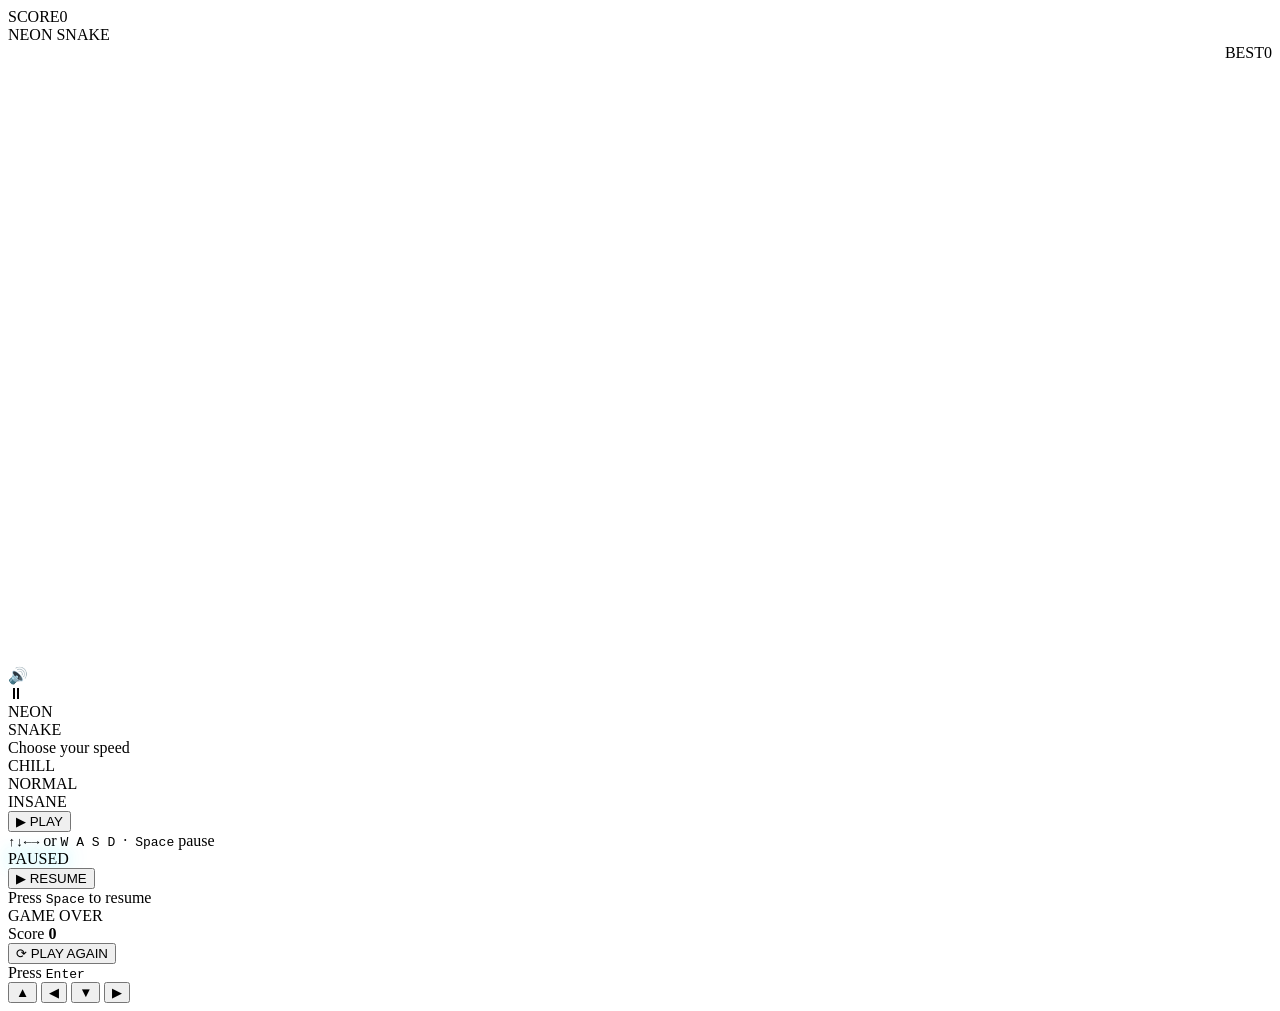
==== index.html @ dd7fa383 "Add initial HTML structure" ====
<!DOCTYPE html>
<html lang="en">
<head>
<meta charset="UTF-8" />
<meta name="viewport" content="width=device-width, initial-scale=1.0, maximum-scale=1.0, user-scalable=no" />
<title>NEON SNAKE</title>
<link rel="preconnect" href="https://fonts.googleapis.com">
<link rel="preconnect" href="https://fonts.gstatic.com" crossorigin>
<link href="https://fonts.googleapis.com/css2?family=Press+Start+2P&family=VT323&display=swap" rel="stylesheet">
<link rel="stylesheet" href="css/style.css">
</head>
<body>
  
<div class="wrap">
  <div class="hud">
    <div class="stat"><span class="lab">SCORE</span><span class="val" id="score">0</span></div>
    <div class="title">NEON&nbsp;SNAKE</div>
    <div class="stat hi" style="text-align:right"><span class="lab">BEST</span><span class="val" id="best">0</span></div>
  </div>

  <div class="stage">
    <canvas id="game" width="600" height="600"></canvas>

    <div class="tools">
      <div class="tool" id="muteBtn" title="Sound">🔊</div>
      <div class="tool" id="pauseBtn" title="Pause">⏸</div>
    </div>

    <!-- START -->
    <div class="screen" id="startScreen">
      <div class="big">NEON<br><span class="s2">SNAKE</span></div>
      <div class="hint">Choose your speed</div>
      <div class="modes" id="modes">
        <div class="mode" data-mode="chill">CHILL</div>
        <div class="mode on" data-mode="normal">NORMAL</div>
        <div class="mode" data-mode="insane">INSANE</div>
      </div>
      <button class="play" id="startBtn">▶ PLAY</button>
      <div class="hint"><kbd>↑</kbd><kbd>↓</kbd><kbd>←</kbd><kbd>→</kbd> or <kbd>W A S D</kbd> &nbsp;·&nbsp; <kbd>Space</kbd> pause</div>
    </div>

    <!-- PAUSE -->
    <div class="screen hide" id="pauseScreen">
      <div class="big" style="color:var(--cyan);text-shadow:0 0 18px rgba(0,240,255,.7)">PAUSED</div>
      <button class="play" id="resumeBtn">▶ RESUME</button>
      <div class="hint">Press <kbd>Space</kbd> to resume</div>
    </div>

    <!-- GAME OVER -->
    <div class="screen over hide" id="overScreen">
      <div class="big">GAME OVER</div>
      <div class="sub">Score <b id="finalScore">0</b></div>
      <div class="sub" id="newBest" style="display:none;color:var(--gold)">★ NEW BEST! ★</div>
      <button class="play" id="retryBtn">⟳ PLAY AGAIN</button>
      <div class="hint">Press <kbd>Enter</kbd></div>
    </div>
  </div>

  <div class="pad" id="pad">
    <button class="up"    data-dir="up">▲</button>
    <button class="left"  data-dir="left">◀</button>
    <button class="down"  data-dir="down">▼</button>
    <button class="right" data-dir="right">▶</button>
  </div>
</div>

<script src="js/index.js"></script>
</body>
</html>
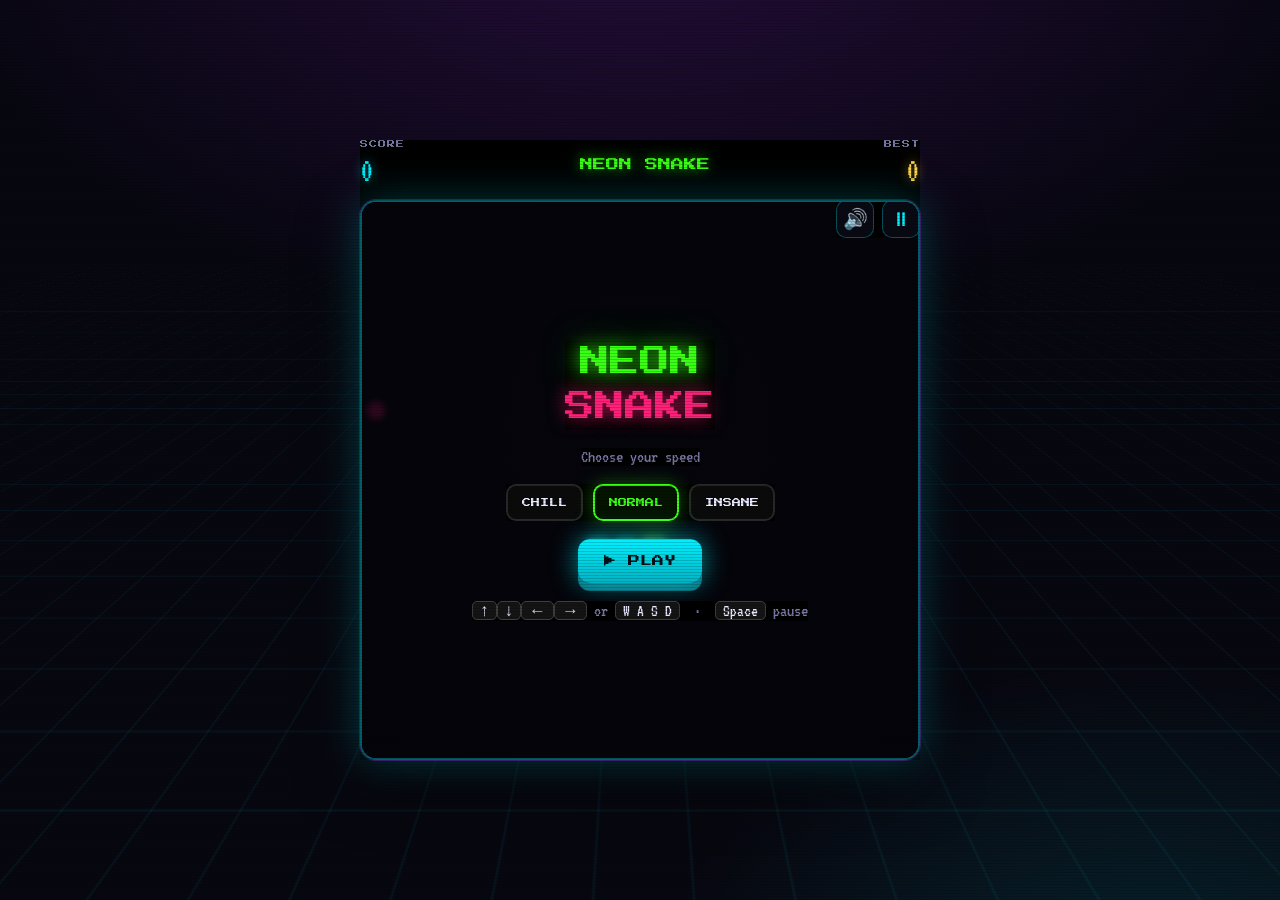
==== commit 1ed1d9dd: "Update stylesheet and script paths for SnakeGame" ====
--- a/index.html
+++ b/index.html
@@ -7,7 +7,7 @@
 <link rel="preconnect" href="https://fonts.googleapis.com">
 <link rel="preconnect" href="https://fonts.gstatic.com" crossorigin>
 <link href="https://fonts.googleapis.com/css2?family=Press+Start+2P&family=VT323&display=swap" rel="stylesheet">
-<link rel="stylesheet" href="css/style.css">
+<link rel="stylesheet" href="SnakeGame/css/style.css">
 </head>
 <body>
   
@@ -64,6 +64,6 @@
   </div>
 </div>
 
-<script src="js/index.js"></script>
+<script src="SnakeGame/js/index.js"></script>
 </body>
 </html>
--- a/SnakeGame/css/style.css
+++ b/SnakeGame/css/style.css
@@ -0,0 +1,205 @@
+:root{
+  --bg:#070710;
+  --panel:rgba(12,12,26,.82);
+  --green:#39ff14;
+  --cyan:#00f0ff;
+  --pink:#ff2079;
+  --purple:#b026ff;
+  --gold:#ffd54a;
+  --ink:#e8e8ff;
+  --dim:#7a7aa8;
+}
+*{margin:0;padding:0;box-sizing:border-box;-webkit-tap-highlight-color:transparent}
+html,body{height:100%}
+body{
+  background:
+    radial-gradient(1200px 700px at 50% -10%, rgba(176,38,255,.18), transparent 60%),
+    radial-gradient(900px 600px at 90% 110%, rgba(0,240,255,.12), transparent 55%),
+    var(--bg);
+  color:var(--ink);
+  font-family:'VT323',monospace;
+  display:flex;align-items:center;justify-content:center;
+  min-height:100vh;overflow:hidden;
+}
+/* moving grid floor */
+body::before{
+  content:"";position:fixed;inset:-50%;
+  background-image:
+    linear-gradient(rgba(0,240,255,.06) 1px,transparent 1px),
+    linear-gradient(90deg,rgba(0,240,255,.06) 1px,transparent 1px);
+  background-size:42px 42px;
+  transform:perspective(600px) rotateX(62deg) translateY(0);
+  animation:floor 16s linear infinite;pointer-events:none;
+}
+@keyframes floor{to{background-position:0 420px}}
+/* scanlines */
+body::after{
+  content:"";position:fixed;inset:0;pointer-events:none;z-index:50;
+  background:repeating-linear-gradient(0deg,rgba(0,0,0,.16) 0 1px,transparent 1px 3px);
+  mix-blend-mode:multiply;
+}
+
+.wrap{position:relative;width:min(94vmin,560px)}
+
+.hud{
+  display:flex;justify-content:space-between;align-items:flex-end;
+  margin-bottom:12px;gap:10px;
+}
+.stat{line-height:1}
+.stat .lab{
+  font-family:'Press Start 2P';font-size:8px;letter-spacing:1px;
+  color:var(--dim);display:block;margin-bottom:6px;
+}
+.stat .val{font-size:34px;color:var(--cyan);text-shadow:0 0 12px rgba(0,240,255,.6)}
+.stat.hi .val{color:var(--gold);text-shadow:0 0 12px rgba(255,213,74,.6)}
+.title{
+  font-family:'Press Start 2P';font-size:13px;text-align:center;
+  color:var(--green);text-shadow:0 0 14px rgba(57,255,20,.7);flex:1;align-self:center;
+}
+
+.stage{
+  position:relative;border-radius:16px;overflow:hidden;
+  border:2px solid rgba(0,240,255,.4);
+  box-shadow:0 0 0 1px rgba(176,38,255,.3),
+             0 0 40px rgba(0,240,255,.25),
+             0 24px 60px rgba(0,0,0,.6),
+             inset 0 0 60px rgba(0,0,0,.6);
+  background:rgba(4,4,12,.6);
+}
+canvas{display:block;width:100%;height:auto}
+
+/* overlays */
+.screen{
+  position:absolute;inset:0;display:flex;flex-direction:column;
+  align-items:center;justify-content:center;text-align:center;gap:18px;
+  background:radial-gradient(circle at 50% 40%,rgba(8,8,20,.55),rgba(4,4,10,.92));
+  backdrop-filter:blur(3px);z-index:20;padding:24px;
+}
+.screen.hide{display:none}
+.big{
+  font-family:'Press Start 2P';color:var(--green);
+  text-shadow:0 0 18px rgba(57,255,20,.8),0 0 40px rgba(57,255,20,.4);
+  line-height:1.5;font-size:clamp(18px,6vmin,30px);
+}
+.big .s2{color:var(--pink);text-shadow:0 0 18px rgba(255,32,121,.8)}
+.over .big{color:var(--pink);text-shadow:0 0 18px rgba(255,32,121,.8)}
+.sub{font-size:24px;color:var(--ink)}
+.sub b{color:var(--cyan)}
+.modes{display:flex;gap:10px;flex-wrap:wrap;justify-content:center}
+.mode{
+  font-family:'Press Start 2P';font-size:9px;cursor:pointer;
+  padding:12px 14px;border-radius:10px;color:var(--ink);
+  background:rgba(255,255,255,.04);border:2px solid rgba(255,255,255,.12);
+  transition:.15s;
+}
+.mode:hover{transform:translateY(-2px)}
+.mode.on{border-color:var(--green);color:var(--green);
+  box-shadow:0 0 18px rgba(57,255,20,.35);background:rgba(57,255,20,.08)}
+.play{
+  font-family:'Press Start 2P';font-size:12px;cursor:pointer;color:#06121a;
+  padding:16px 26px;border:none;border-radius:12px;
+  background:linear-gradient(180deg,var(--cyan),#00b3c4);
+  box-shadow:0 0 26px rgba(0,240,255,.6),0 8px 0 #0a6f7c;
+  transition:.1s;
+}
+.play:active{transform:translateY(4px);box-shadow:0 0 26px rgba(0,240,255,.6),0 4px 0 #0a6f7c}
+.hint{font-size:18px;color:var(--dim)}
+kbd{
+  font-family:'VT323';background:rgba(255,255,255,.08);border:1px solid rgba(255,255,255,.18);
+  border-radius:5px;padding:0 7px;color:var(--ink);font-size:17px
+}
+
+/* top-right controls */
+.tools{position:absolute;top:-2px;right:-2px;display:flex;gap:8px;z-index:30}
+.tool{
+  width:38px;height:38px;border-radius:10px;cursor:pointer;
+  background:rgba(12,12,26,.8);border:1px solid rgba(0,240,255,.3);
+  color:var(--cyan);font-size:20px;display:flex;align-items:center;justify-content:center;
+}
+.tool:active{transform:scale(.92)}
+
+/* mobile d-pad */
+.pad{display:none;margin-top:16px;grid-template-columns:repeat(3,64px);
+     grid-template-rows:repeat(2,64px);gap:8px;justify-content:center}
+.pad button{
+  font-family:'Press Start 2P';font-size:16px;border-radius:14px;cursor:pointer;
+  background:rgba(12,12,26,.85);border:2px solid rgba(0,240,255,.35);color:var(--cyan);
+}
+.pad button:active{background:rgba(0,240,255,.18)}
+.pad .up{grid-column:2;grid-row:1}
+.pad .left{grid-column:1;grid-row:2}
+.pad .down{grid-column:2;grid-row:2}
+.pad .right{grid-column:3;grid-row:2}
+@media (hover:none) and (pointer:coarse){.pad{display:grid}.hint{display:none}}@import url('https://fonts.googleapis.com/css2?family=New+Tegomin&display=swap');
+*{
+    padding: 0;
+    margin: 0px;
+    background-color:black;
+}
+.body img{
+    position: absolute;
+    bottom: 50px;
+    right: 10px;
+    width: 360px;
+    height: 500px;
+
+}
+.body{
+    min-height: 100vh;
+    background-size: 100vw 80vh;
+    background-repeat: no-repeat;
+    display: flex;
+    justify-content: center;
+    align-items: center; 
+    }
+
+#scoreBox{
+    color: rgb(199, 191, 191);
+    position: absolute;
+    top: 9px;
+    right: 200px;
+    font-size: 39px;
+    font-weight: bold;
+    font-family: 'New Tegomin', serif;
+}
+
+#hiscoreBox{
+    color: rgb(199, 191, 191);
+    position: absolute;
+    top: 59px;
+    right: 140px;
+    font-size: 39px;
+    font-weight: bold;
+    font-family: 'New Tegomin', serif;
+}
+
+#board{
+    background-color: rgba(192, 190, 190, 0.555);
+    width: 84vmin;
+    height: 84vmin;
+    border: 2px solid rgb(155, 154, 154);
+    box-shadow: rgba(0, 0, 0, 0.17) 0px -23px 25px 0px inset, rgba(0, 0, 0, 0.15) 0px -36px 30px 0px inset, rgba(0, 0, 0, 0.1) 0px -79px 40px 0px inset, rgba(0, 0, 0, 0.06) 0px 2px 1px, rgba(0, 0, 0, 0.09) 0px 4px 2px, rgba(0, 0, 0, 0.09) 0px 8px 4px, rgba(0, 0, 0, 0.09) 0px 16px 8px, rgba(0, 0, 0, 0.09) 0px 32px 16px;
+    display: grid;
+    grid-template-rows: repeat(18, 1fr);
+    grid-template-columns: repeat(18, 1fr);
+    border-radius: 10px;
+}
+
+.head{
+    background: greenyellow;
+    border: .25vmin solid rgb(28, 87, 48); 
+    transform: scale(1.02);
+    border-radius: 6px;
+}
+
+.snake{
+    background-color: green;
+    border: .25vmin solid rgb(56, 148, 86);
+    border-radius: 6px;
+}
+
+.food{
+    background: red;
+    border: .25vmin solid rgb(201, 28, 28);
+    border-radius: 8px;
+}
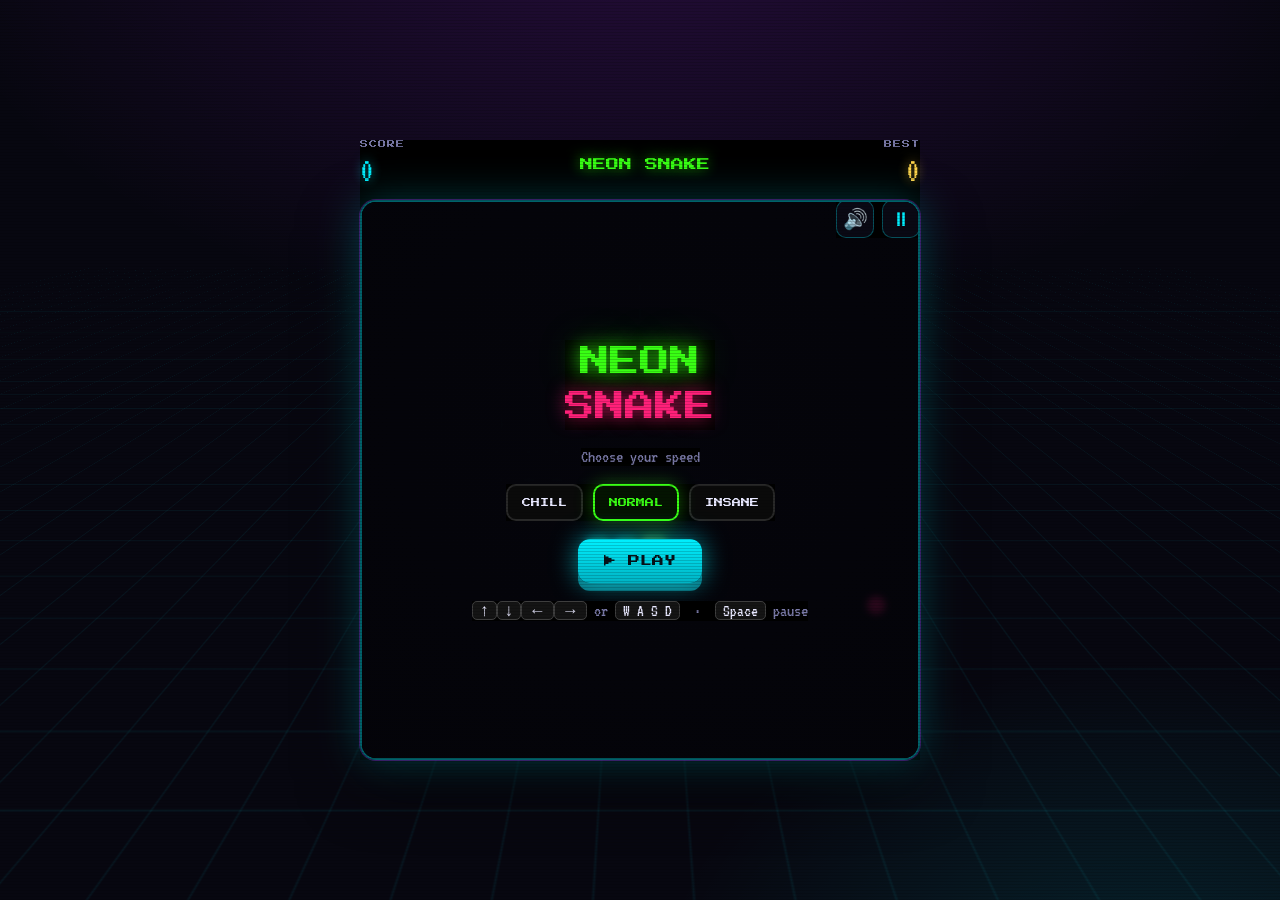
==== commit b30ea613: "Fix formatting issues in index.html" ====
--- a/index.html
+++ b/index.html
@@ -65,5 +65,6 @@
 </div>
 
 <script src="SnakeGame/js/index.js"></script>
+  
 </body>
 </html>
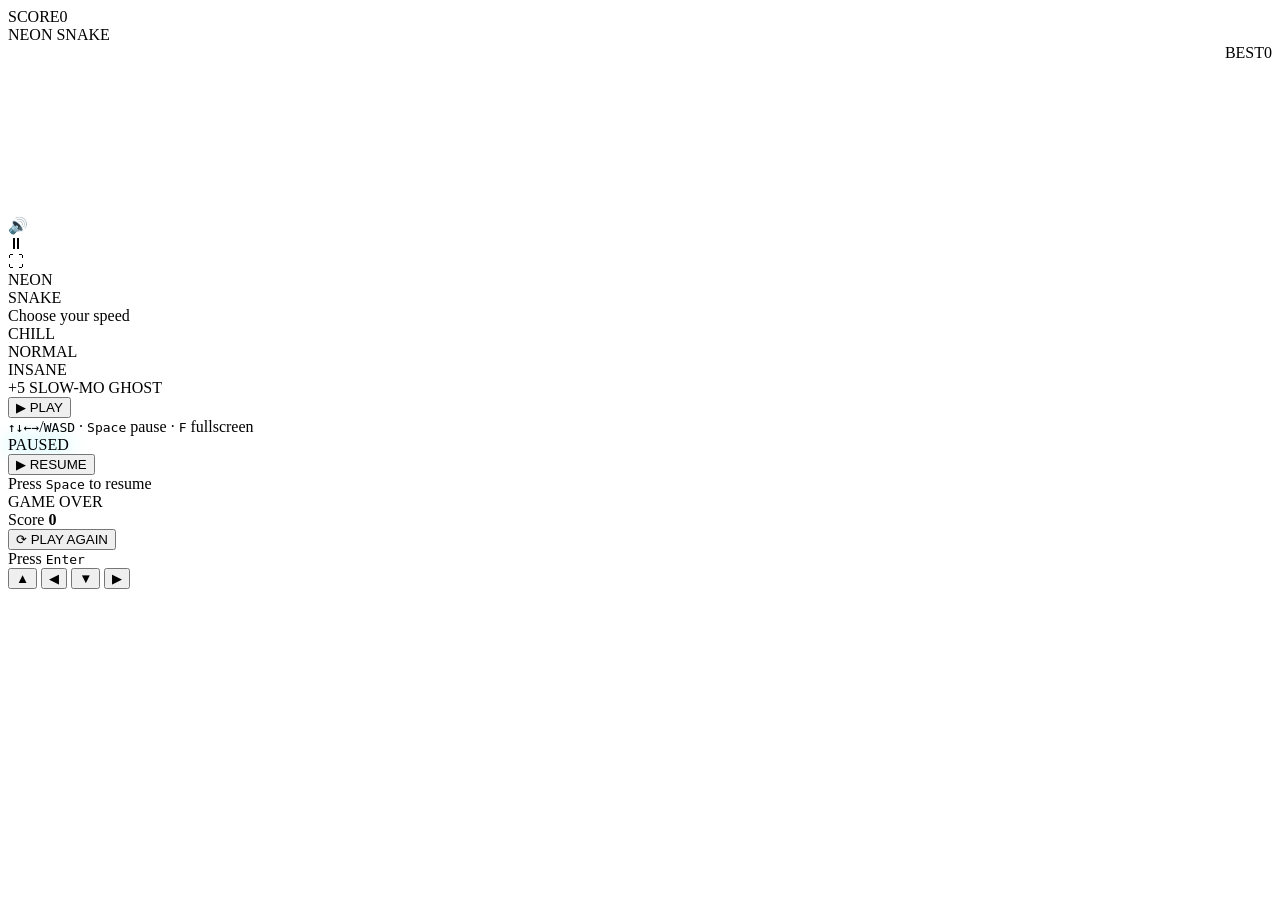
==== commit 2a2d69cd: "Update index.html" ====
--- a/index.html
+++ b/index.html
@@ -7,23 +7,25 @@
 <link rel="preconnect" href="https://fonts.googleapis.com">
 <link rel="preconnect" href="https://fonts.gstatic.com" crossorigin>
 <link href="https://fonts.googleapis.com/css2?family=Press+Start+2P&family=VT323&display=swap" rel="stylesheet">
-<link rel="stylesheet" href="SnakeGame/css/style.css">
+<link rel="stylesheet" href="css/style.css">
 </head>
 <body>
-  
-<div class="wrap">
+<div class="wrap" id="wrap">
   <div class="hud">
     <div class="stat"><span class="lab">SCORE</span><span class="val" id="score">0</span></div>
     <div class="title">NEON&nbsp;SNAKE</div>
     <div class="stat hi" style="text-align:right"><span class="lab">BEST</span><span class="val" id="best">0</span></div>
   </div>
 
-  <div class="stage">
-    <canvas id="game" width="600" height="600"></canvas>
+  <div class="stage" id="stage">
+    <canvas id="game"></canvas>
+
+    <div class="fx" id="fxBadge"></div>
 
     <div class="tools">
       <div class="tool" id="muteBtn" title="Sound">🔊</div>
       <div class="tool" id="pauseBtn" title="Pause">⏸</div>
+      <div class="tool" id="fsBtn" title="Fullscreen">⛶</div>
     </div>
 
     <!-- START -->
@@ -35,8 +37,13 @@
         <div class="mode on" data-mode="normal">NORMAL</div>
         <div class="mode" data-mode="insane">INSANE</div>
       </div>
+      <div class="legend">
+        <span><i class="dot gold"></i>+5</span>
+        <span><i class="dot cyan"></i>SLOW-MO</span>
+        <span><i class="dot purple"></i>GHOST</span>
+      </div>
       <button class="play" id="startBtn">▶ PLAY</button>
-      <div class="hint"><kbd>↑</kbd><kbd>↓</kbd><kbd>←</kbd><kbd>→</kbd> or <kbd>W A S D</kbd> &nbsp;·&nbsp; <kbd>Space</kbd> pause</div>
+      <div class="hint"><kbd>↑↓←→</kbd>/<kbd>WASD</kbd> · <kbd>Space</kbd> pause · <kbd>F</kbd> fullscreen</div>
     </div>
 
     <!-- PAUSE -->
@@ -64,7 +71,6 @@
   </div>
 </div>
 
-<script src="SnakeGame/js/index.js"></script>
-  
+<script src="js/index.js"></script>
 </body>
 </html>
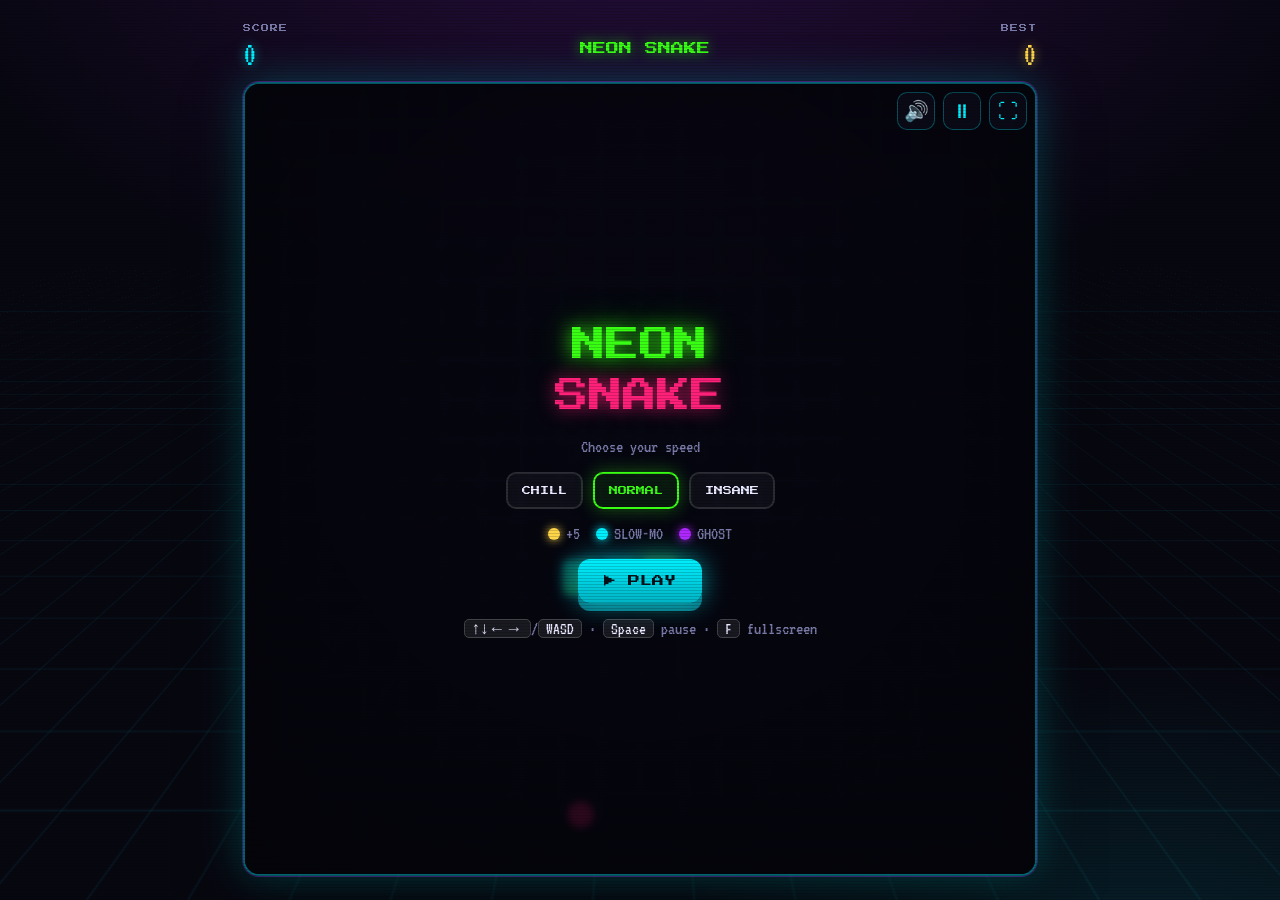
==== commit 27dcde8d: "Update stylesheet and script paths" ====
--- a/index.html
+++ b/index.html
@@ -7,7 +7,7 @@
 <link rel="preconnect" href="https://fonts.googleapis.com">
 <link rel="preconnect" href="https://fonts.gstatic.com" crossorigin>
 <link href="https://fonts.googleapis.com/css2?family=Press+Start+2P&family=VT323&display=swap" rel="stylesheet">
-<link rel="stylesheet" href="css/style.css">
+<link rel="stylesheet" href="SnakeGame/css/style.css">
 </head>
 <body>
 <div class="wrap" id="wrap">
@@ -71,6 +71,6 @@
   </div>
 </div>
 
-<script src="js/index.js"></script>
+<script src="SnakeGame/js/index.js"></script>
 </body>
 </html>
--- a/SnakeGame/css/style.css
+++ b/SnakeGame/css/style.css
@@ -0,0 +1,106 @@
+:root{
+  --bg:#070710;
+  --green:#39ff14;
+  --cyan:#00f0ff;
+  --pink:#ff2079;
+  --purple:#b026ff;
+  --gold:#ffd54a;
+  --ink:#e8e8ff;
+  --dim:#7a7aa8;
+}
+*{margin:0;padding:0;box-sizing:border-box;-webkit-tap-highlight-color:transparent}
+html,body{height:100%}
+body{
+  background:
+    radial-gradient(1200px 700px at 50% -10%, rgba(176,38,255,.18), transparent 60%),
+    radial-gradient(900px 600px at 90% 110%, rgba(0,240,255,.12), transparent 55%),
+    var(--bg);
+  color:var(--ink);
+  font-family:'VT323',monospace;
+  display:flex;align-items:center;justify-content:center;
+  min-height:100vh;overflow:hidden;padding:14px;
+}
+body::before{
+  content:"";position:fixed;inset:-50%;
+  background-image:
+    linear-gradient(rgba(0,240,255,.06) 1px,transparent 1px),
+    linear-gradient(90deg,rgba(0,240,255,.06) 1px,transparent 1px);
+  background-size:42px 42px;
+  transform:perspective(600px) rotateX(62deg) translateY(0);
+  animation:floor 16s linear infinite;pointer-events:none;
+}
+@keyframes floor{to{background-position:0 420px}}
+body::after{
+  content:"";position:fixed;inset:0;pointer-events:none;z-index:50;
+  background:repeating-linear-gradient(0deg,rgba(0,0,0,.16) 0 1px,transparent 1px 3px);
+  mix-blend-mode:multiply;
+}
+
+.wrap{position:relative;display:flex;flex-direction:column;align-items:stretch}
+
+.hud{display:flex;justify-content:space-between;align-items:flex-end;margin-bottom:10px;gap:10px}
+.stat{line-height:1}
+.stat .lab{font-family:'Press Start 2P';font-size:8px;letter-spacing:1px;color:var(--dim);display:block;margin-bottom:6px}
+.stat .val{font-size:34px;color:var(--cyan);text-shadow:0 0 12px rgba(0,240,255,.6)}
+.stat.hi .val{color:var(--gold);text-shadow:0 0 12px rgba(255,213,74,.6)}
+.title{font-family:'Press Start 2P';font-size:13px;text-align:center;color:var(--green);text-shadow:0 0 14px rgba(57,255,20,.7);flex:1;align-self:center}
+
+.stage{
+  position:relative;border-radius:16px;overflow:hidden;align-self:center;
+  border:2px solid rgba(0,240,255,.4);
+  box-shadow:0 0 0 1px rgba(176,38,255,.3),0 0 40px rgba(0,240,255,.25),0 24px 60px rgba(0,0,0,.6),inset 0 0 60px rgba(0,0,0,.6);
+  background:rgba(4,4,12,.6);
+}
+canvas{display:block}
+
+/* active-effect badge */
+.fx{
+  position:absolute;top:10px;left:10px;z-index:25;display:none;
+  font-family:'Press Start 2P';font-size:9px;padding:8px 10px;border-radius:8px;
+  background:rgba(8,8,20,.7);
+}
+.fx.slow{display:block;color:var(--cyan);border:1px solid var(--cyan);box-shadow:0 0 16px rgba(0,240,255,.4)}
+.fx.ghost{display:block;color:var(--purple);border:1px solid var(--purple);box-shadow:0 0 16px rgba(176,38,255,.5)}
+
+.screen{
+  position:absolute;inset:0;display:flex;flex-direction:column;align-items:center;justify-content:center;
+  text-align:center;gap:16px;padding:24px;z-index:20;
+  background:radial-gradient(circle at 50% 40%,rgba(8,8,20,.55),rgba(4,4,10,.92));backdrop-filter:blur(3px);
+}
+.screen.hide{display:none}
+.big{font-family:'Press Start 2P';color:var(--green);text-shadow:0 0 18px rgba(57,255,20,.8),0 0 40px rgba(57,255,20,.4);line-height:1.5;font-size:clamp(18px,6vmin,34px)}
+.big .s2{color:var(--pink);text-shadow:0 0 18px rgba(255,32,121,.8)}
+.over .big{color:var(--pink);text-shadow:0 0 18px rgba(255,32,121,.8)}
+.sub{font-size:24px;color:var(--ink)}
+.sub b{color:var(--cyan)}
+.modes{display:flex;gap:10px;flex-wrap:wrap;justify-content:center}
+.mode{font-family:'Press Start 2P';font-size:9px;cursor:pointer;padding:12px 14px;border-radius:10px;color:var(--ink);background:rgba(255,255,255,.04);border:2px solid rgba(255,255,255,.12);transition:.15s}
+.mode:hover{transform:translateY(-2px)}
+.mode.on{border-color:var(--green);color:var(--green);box-shadow:0 0 18px rgba(57,255,20,.35);background:rgba(57,255,20,.08)}
+.legend{display:flex;gap:16px;flex-wrap:wrap;justify-content:center;font-size:18px;color:var(--dim)}
+.legend span{display:flex;align-items:center;gap:6px}
+.dot{width:12px;height:12px;border-radius:50%;display:inline-block}
+.dot.gold{background:var(--gold);box-shadow:0 0 10px var(--gold)}
+.dot.cyan{background:var(--cyan);box-shadow:0 0 10px var(--cyan)}
+.dot.purple{background:var(--purple);box-shadow:0 0 10px var(--purple)}
+.play{font-family:'Press Start 2P';font-size:12px;cursor:pointer;color:#06121a;padding:16px 26px;border:none;border-radius:12px;background:linear-gradient(180deg,var(--cyan),#00b3c4);box-shadow:0 0 26px rgba(0,240,255,.6),0 8px 0 #0a6f7c;transition:.1s}
+.play:active{transform:translateY(4px);box-shadow:0 0 26px rgba(0,240,255,.6),0 4px 0 #0a6f7c}
+.hint{font-size:18px;color:var(--dim)}
+kbd{font-family:'VT323';background:rgba(255,255,255,.08);border:1px solid rgba(255,255,255,.18);border-radius:5px;padding:0 7px;color:var(--ink);font-size:17px}
+
+.tools{position:absolute;top:8px;right:8px;display:flex;gap:8px;z-index:30}
+.tool{width:38px;height:38px;border-radius:10px;cursor:pointer;background:rgba(12,12,26,.8);border:1px solid rgba(0,240,255,.3);color:var(--cyan);font-size:20px;display:flex;align-items:center;justify-content:center}
+.tool:active{transform:scale(.92)}
+
+.pad{display:none;margin-top:14px;grid-template-columns:repeat(3,64px);grid-template-rows:repeat(2,64px);gap:8px;justify-content:center}
+.pad button{font-family:'Press Start 2P';font-size:16px;border-radius:14px;cursor:pointer;background:rgba(12,12,26,.85);border:2px solid rgba(0,240,255,.35);color:var(--cyan)}
+.pad button:active{background:rgba(0,240,255,.18)}
+.pad .up{grid-column:2;grid-row:1}
+.pad .left{grid-column:1;grid-row:2}
+.pad .down{grid-column:2;grid-row:2}
+.pad .right{grid-column:3;grid-row:2}
+@media (hover:none) and (pointer:coarse){.pad{display:grid}}
+
+/* fullscreen mode */
+.wrap:fullscreen{justify-content:center;background:transparent;width:100vw;height:100vh}
+.wrap:-webkit-full-screen{justify-content:center;width:100vw;height:100vh}
